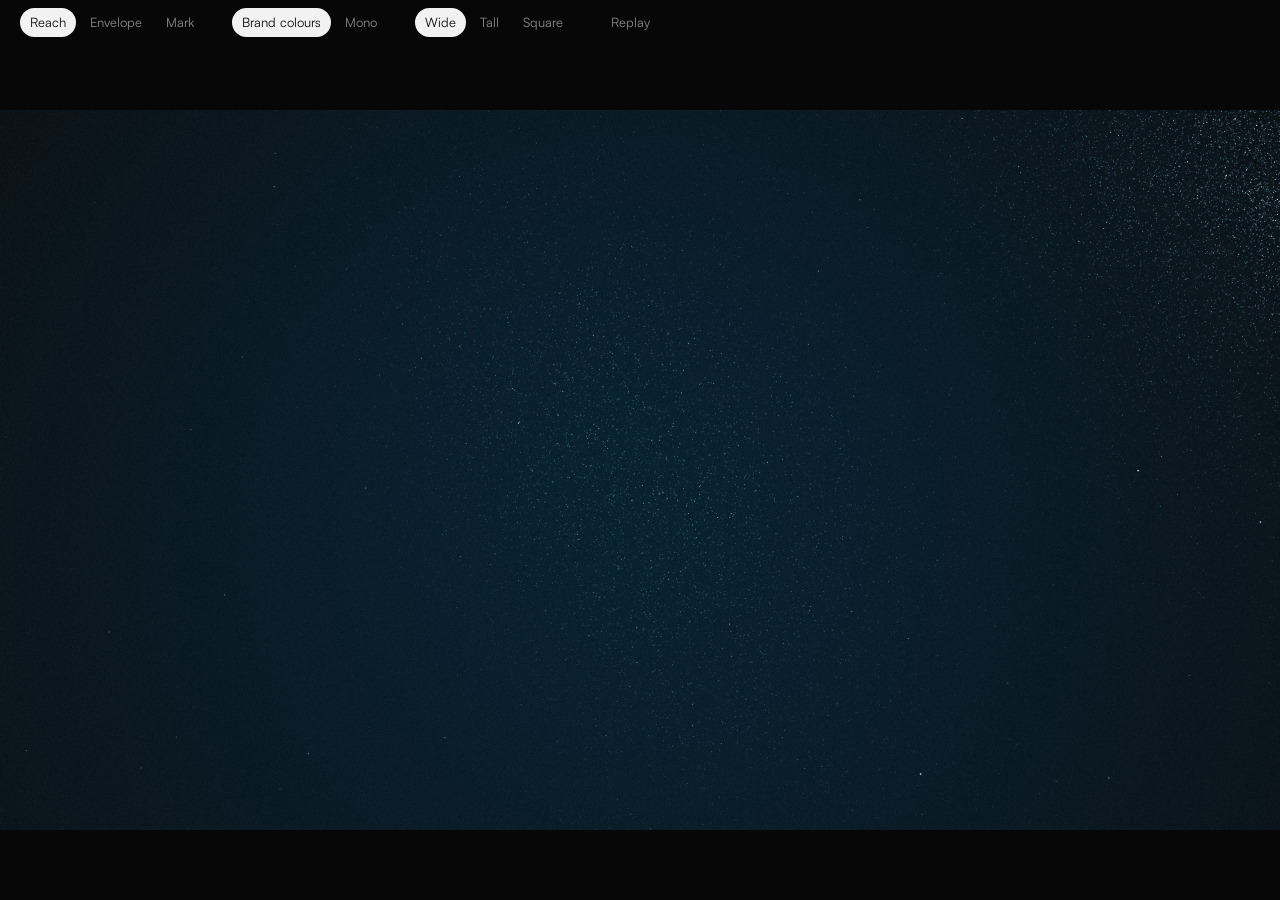
==== dots/index.html @ 35812f3a "Home: Two modes, Integration and Verification rebuilt with scroll motion and dot scenes; Limits that" ====
<!doctype html>
<html lang="en">
<head>
<meta charset="utf-8">
<meta name="viewport" content="width=device-width, initial-scale=1">
<title>SafeShake Dots</title>
<link rel="stylesheet" href="dots.css?v=8">
</head>
<body>
<div id="stage"><canvas id="c"></canvas><div id="overlay"></div></div>
<nav id="ui"></nav>
<script src="logo.js?v=8"></script>
<script src="engine.js?v=8"></script>
<script src="scenes.js?v=8"></script>
<script src="main.js?v=8"></script>
</body>
</html>
---- dots/dots.css ----
/* SafeShake dots. Colours and type from the SafeShake brand identity. */

@font-face { font-family: 'Satoshi'; src: url('fonts/Satoshi-Light.otf'); font-weight: 300; }
@font-face { font-family: 'Satoshi'; src: url('fonts/Satoshi-Regular.otf'); font-weight: 400; }
@font-face { font-family: 'Satoshi'; src: url('fonts/Satoshi-Medium.otf'); font-weight: 500; }
@font-face { font-family: 'Erode'; src: url('fonts/Erode-LightItalic.otf'); font-weight: 300; font-style: italic; }

:root { --space: #0d0d0d; --deep: #0a2638; --current: #295766; --horizon: #b0def5; --cloud: #f2f2f2; }
html, body { margin: 0; height: 100%; background: #070707; overflow: hidden; font-family: 'Satoshi', sans-serif; }
#stage { position: absolute; left: 0; top: 0; transform-origin: 0 0; background: var(--space); overflow: hidden; }
#c { position: absolute; left: 0; top: 0; width: 100%; height: 100%; display: block; }
#overlay { position: absolute; inset: 0; pointer-events: none; }

.txt { position: absolute; color: var(--cloud); font-weight: 300; line-height: 1.12; letter-spacing: -.022em; opacity: 0; white-space: nowrap; }
.txt em { font-family: 'Erode', serif; font-style: italic; font-weight: 300; color: var(--horizon); letter-spacing: -.01em; }
.txt .hi { color: var(--cloud); }
.txt.pill { background: var(--cloud); color: var(--space); font-weight: 500; font-size: 24px; letter-spacing: 0; padding: 18px 34px; border-radius: 999px; }

#ui { position: fixed; left: 0; right: 0; top: 0; height: 44px; display: flex; gap: 28px; align-items: center; padding: 0 20px; font-size: 13px; color: rgba(242,242,242,.5); z-index: 2; }
#ui span { display: flex; gap: 4px; }
#ui a { color: rgba(242,242,242,.55); text-decoration: none; padding: 6px 10px; border-radius: 999px; }
#ui a:hover { color: var(--cloud); }
#ui a.on { color: var(--space); background: var(--cloud); }
body.bare #ui { display: none; }
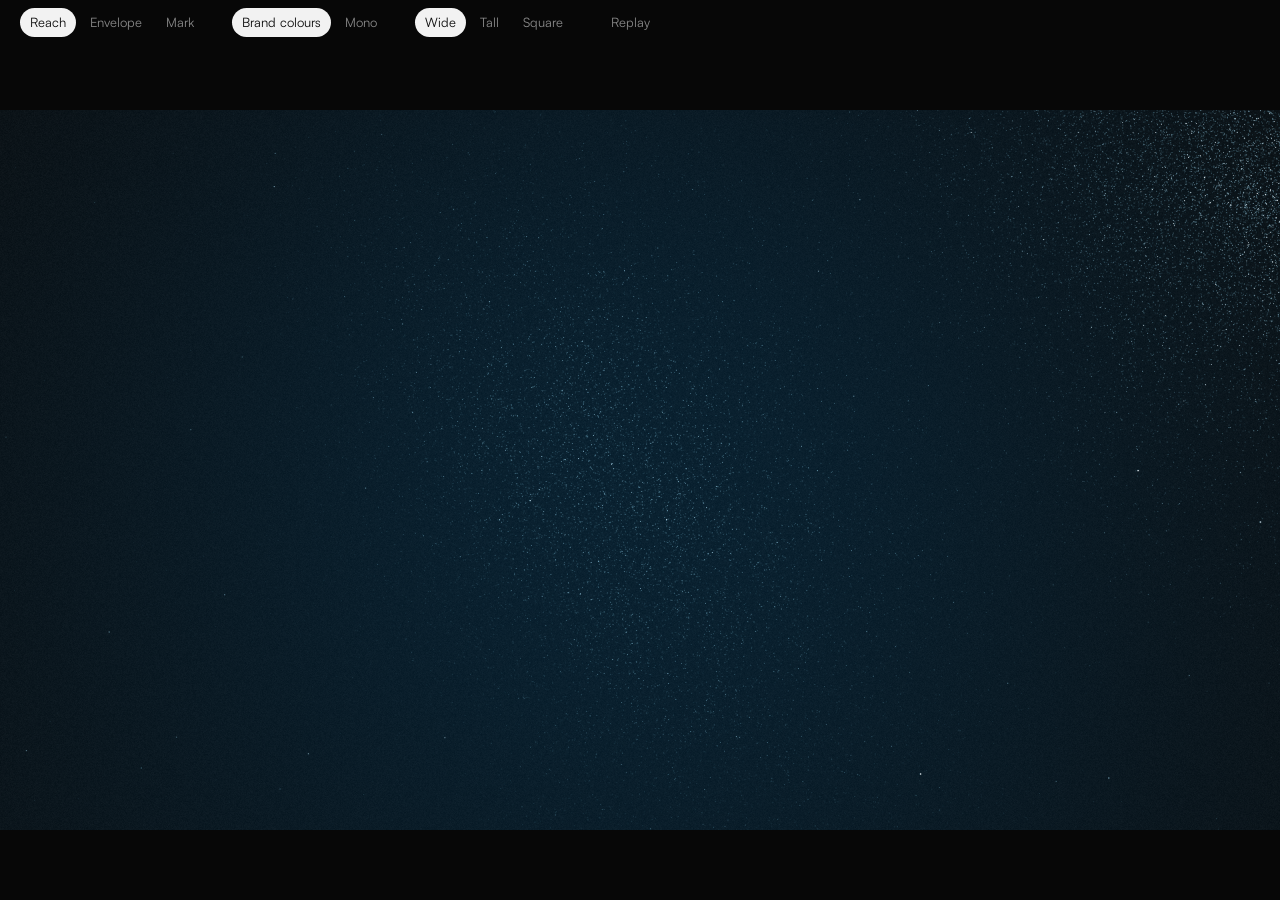
==== commit 7f525f0a: "Dots: bump cache version Co-Authored-By: Claude Opus 5.5 <noreply@anthropic.com>" ====
--- a/dots/index.html
+++ b/dots/index.html
@@ -4,14 +4,14 @@
 <meta charset="utf-8">
 <meta name="viewport" content="width=device-width, initial-scale=1">
 <title>SafeShake Dots</title>
-<link rel="stylesheet" href="dots.css?v=8">
+<link rel="stylesheet" href="dots.css?v=9">
 </head>
 <body>
 <div id="stage"><canvas id="c"></canvas><div id="overlay"></div></div>
 <nav id="ui"></nav>
-<script src="logo.js?v=8"></script>
-<script src="engine.js?v=8"></script>
-<script src="scenes.js?v=8"></script>
-<script src="main.js?v=8"></script>
+<script src="logo.js?v=9"></script>
+<script src="engine.js?v=9"></script>
+<script src="scenes.js?v=9"></script>
+<script src="main.js?v=9"></script>
 </body>
 </html>
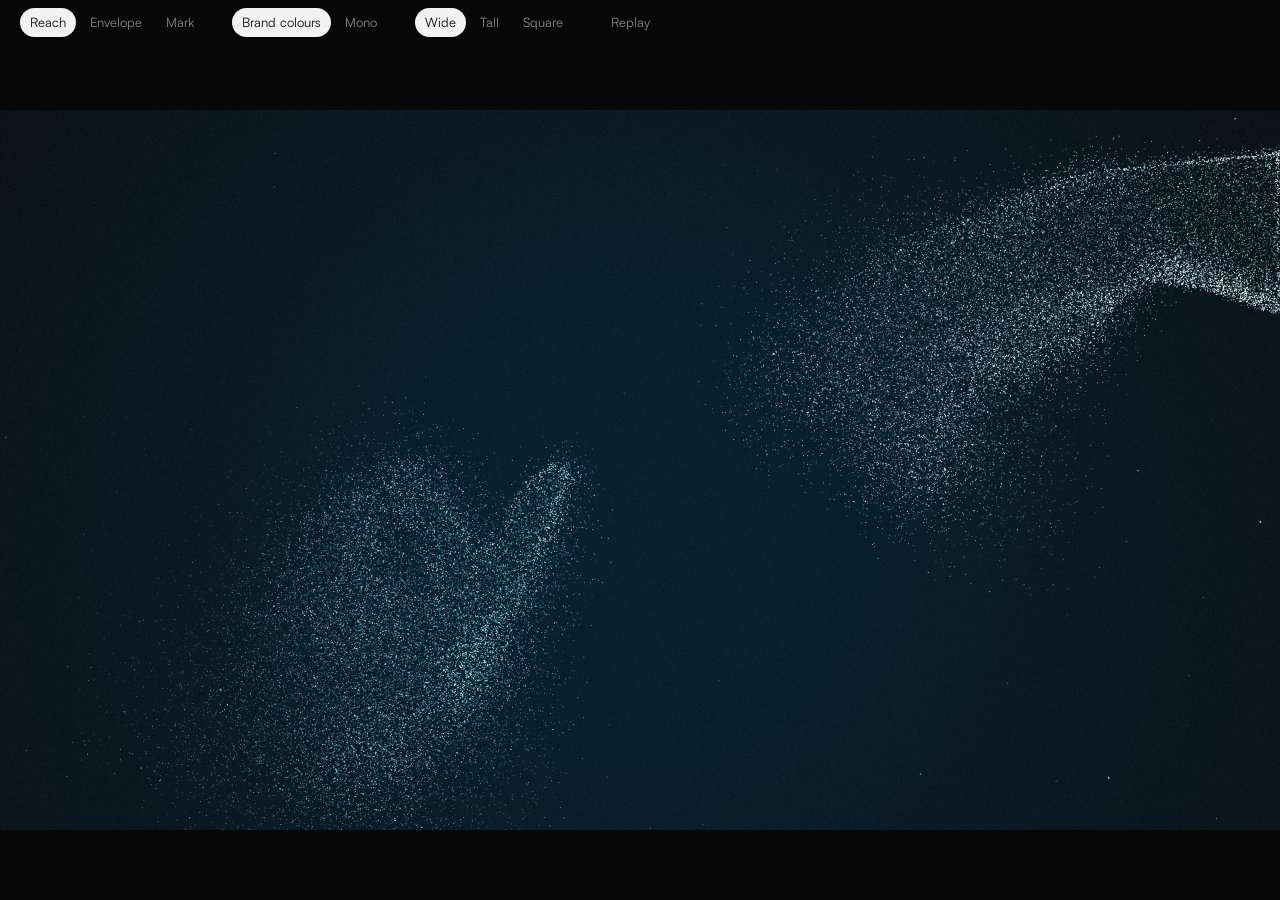
==== commit b763828e: "Home: centred mark, softer dot background, no step lines; The line is yours copy from the brief Co-A" ====
--- a/dots/index.html
+++ b/dots/index.html
@@ -4,14 +4,14 @@
 <meta charset="utf-8">
 <meta name="viewport" content="width=device-width, initial-scale=1">
 <title>SafeShake Dots</title>
-<link rel="stylesheet" href="dots.css?v=9">
+<link rel="stylesheet" href="dots.css?v=10">
 </head>
 <body>
 <div id="stage"><canvas id="c"></canvas><div id="overlay"></div></div>
 <nav id="ui"></nav>
-<script src="logo.js?v=9"></script>
-<script src="engine.js?v=9"></script>
-<script src="scenes.js?v=9"></script>
-<script src="main.js?v=9"></script>
+<script src="logo.js?v=10"></script>
+<script src="engine.js?v=10"></script>
+<script src="scenes.js?v=10"></script>
+<script src="main.js?v=10"></script>
 </body>
 </html>
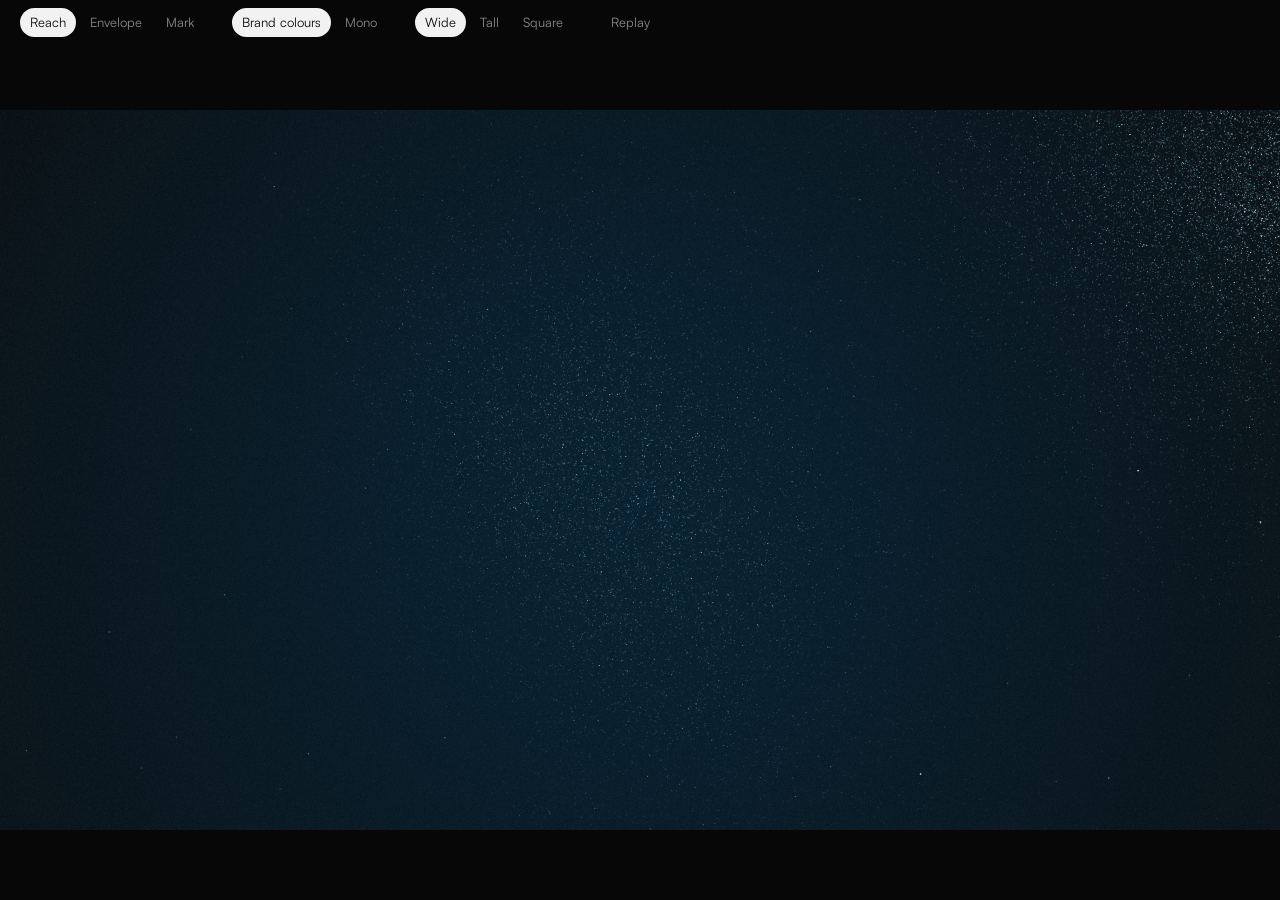
==== commit fa080683: "Dots: full resolution, no grain, redraw only while scrolling Co-Authored-By: Claude Opus 5.5 <norepl" ====
--- a/dots/index.html
+++ b/dots/index.html
@@ -4,14 +4,14 @@
 <meta charset="utf-8">
 <meta name="viewport" content="width=device-width, initial-scale=1">
 <title>SafeShake Dots</title>
-<link rel="stylesheet" href="dots.css?v=10">
+<link rel="stylesheet" href="dots.css?v=11">
 </head>
 <body>
 <div id="stage"><canvas id="c"></canvas><div id="overlay"></div></div>
 <nav id="ui"></nav>
-<script src="logo.js?v=10"></script>
-<script src="engine.js?v=10"></script>
-<script src="scenes.js?v=10"></script>
-<script src="main.js?v=10"></script>
+<script src="logo.js?v=11"></script>
+<script src="engine.js?v=11"></script>
+<script src="scenes.js?v=11"></script>
+<script src="main.js?v=11"></script>
 </body>
 </html>
